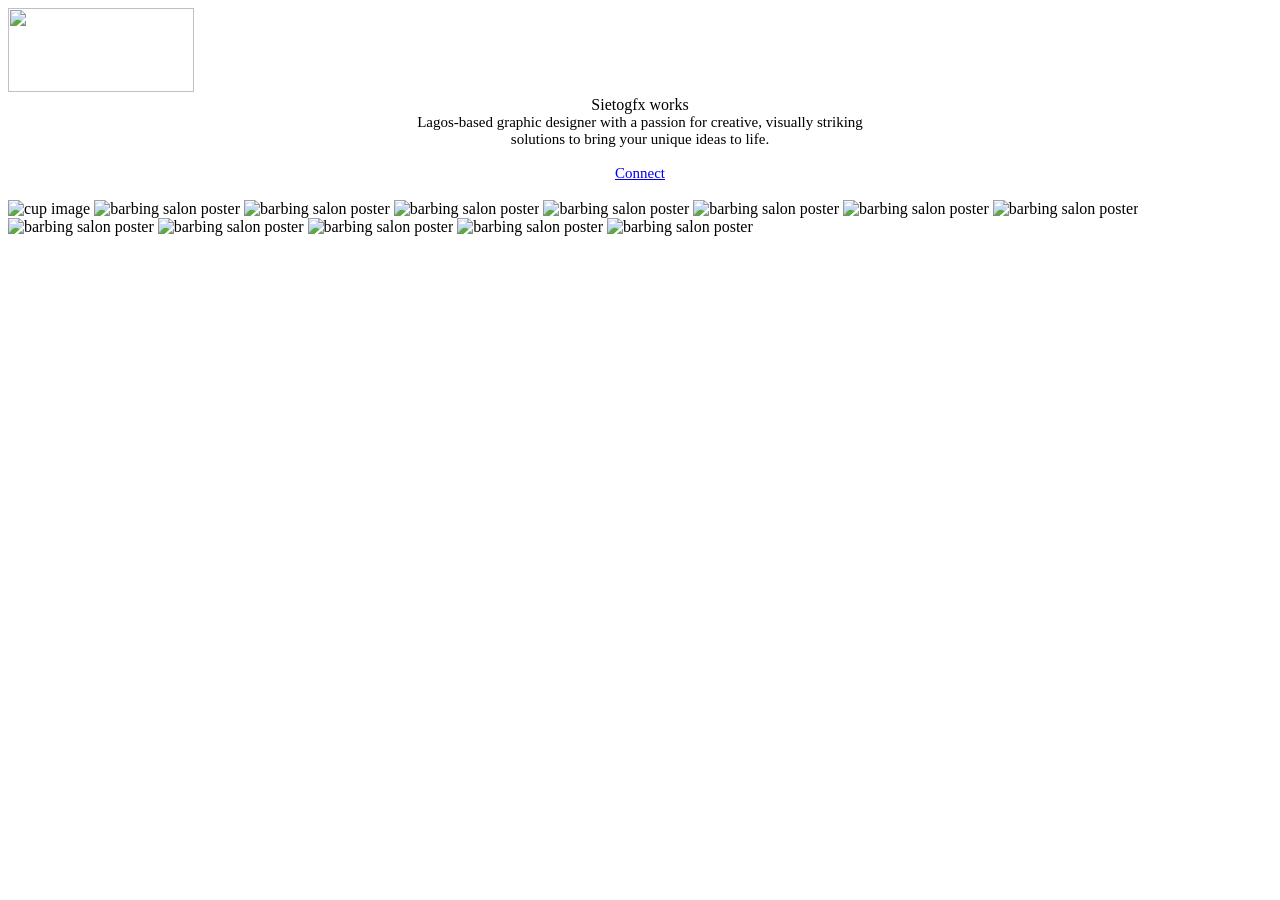
==== practice.html @ fb6d22ee "Add files via upload" ====
<!DOCTYPE html>
<header><img width="186px" height="83.75px" src="my logo.png"> </header>
<head>
    <link rel="stylesheet" type="text/css" href="style.css">
</head>
<body>
    <div style="text-align: center;">Sietogfx works</div>
    <div style="text-align: center;font-size: 15px;">Lagos-based graphic designer with a passion for creative, visually striking <br>solutions to bring your unique ideas to life.<br><br><font-size: 10px;></font-size:> <a href="https://wa.me/+2349028552907" class="shadow-button" target="_blank">Connect</a></div><br>
    <img width="391px" height="512px"  src="hnb.jpg" alt="cup image">
    <img width="391px" height="512px" src="barber.jpg" alt="barbing salon poster">
    <img width="391px" height="512px" src="my business card mockup.jpg" alt="barbing salon poster">
    <img width="391px" height="512px" src="rwb.jpg" alt="barbing salon poster">
    <img width="391px" height="512px" src="rhb.jpg" alt="barbing salon poster">
    <img width="391px" height="512px" src="rbc.jpg" alt="barbing salon poster">
    <img width="391px" height="512px" src="rtc.jpg" alt="barbing salon poster">
    <img width="391px" height="512px" src="kprince.jpg" alt="barbing salon poster">
    <img width="391px" height="512px" src="gearcrib poster.jpg" alt="barbing salon poster">
    <img width="391px" height="512px" src="elly kennelflyer.jpg" alt="barbing salon poster">
    <img width="782px" height="512px" src="HERBAL HONORABLE.jpg" alt="barbing salon poster">
    <img width="391px" height="512px" src="HONORABLE.jpg" alt="barbing salon poster">
    <img width="782px" height="512px" src="HERBAL JUICE.jpg" alt="barbing salon poster">
</body>
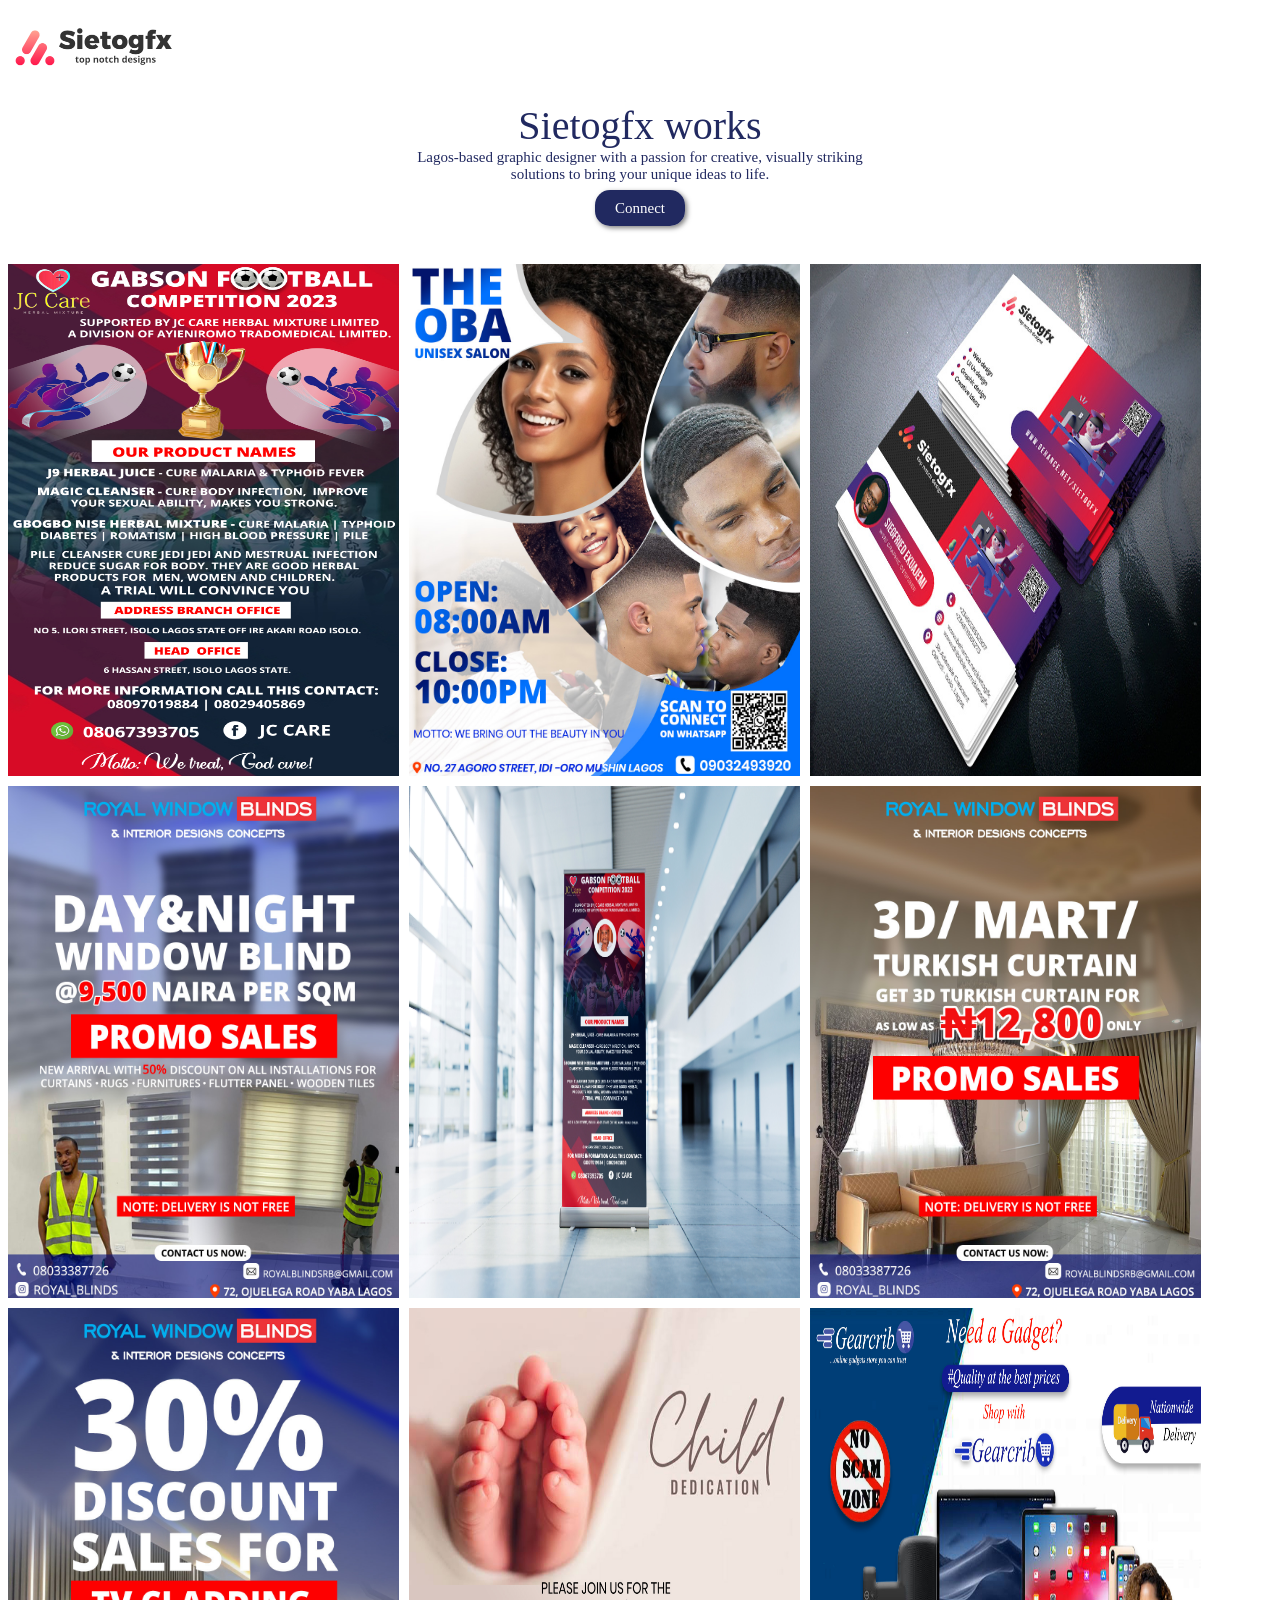
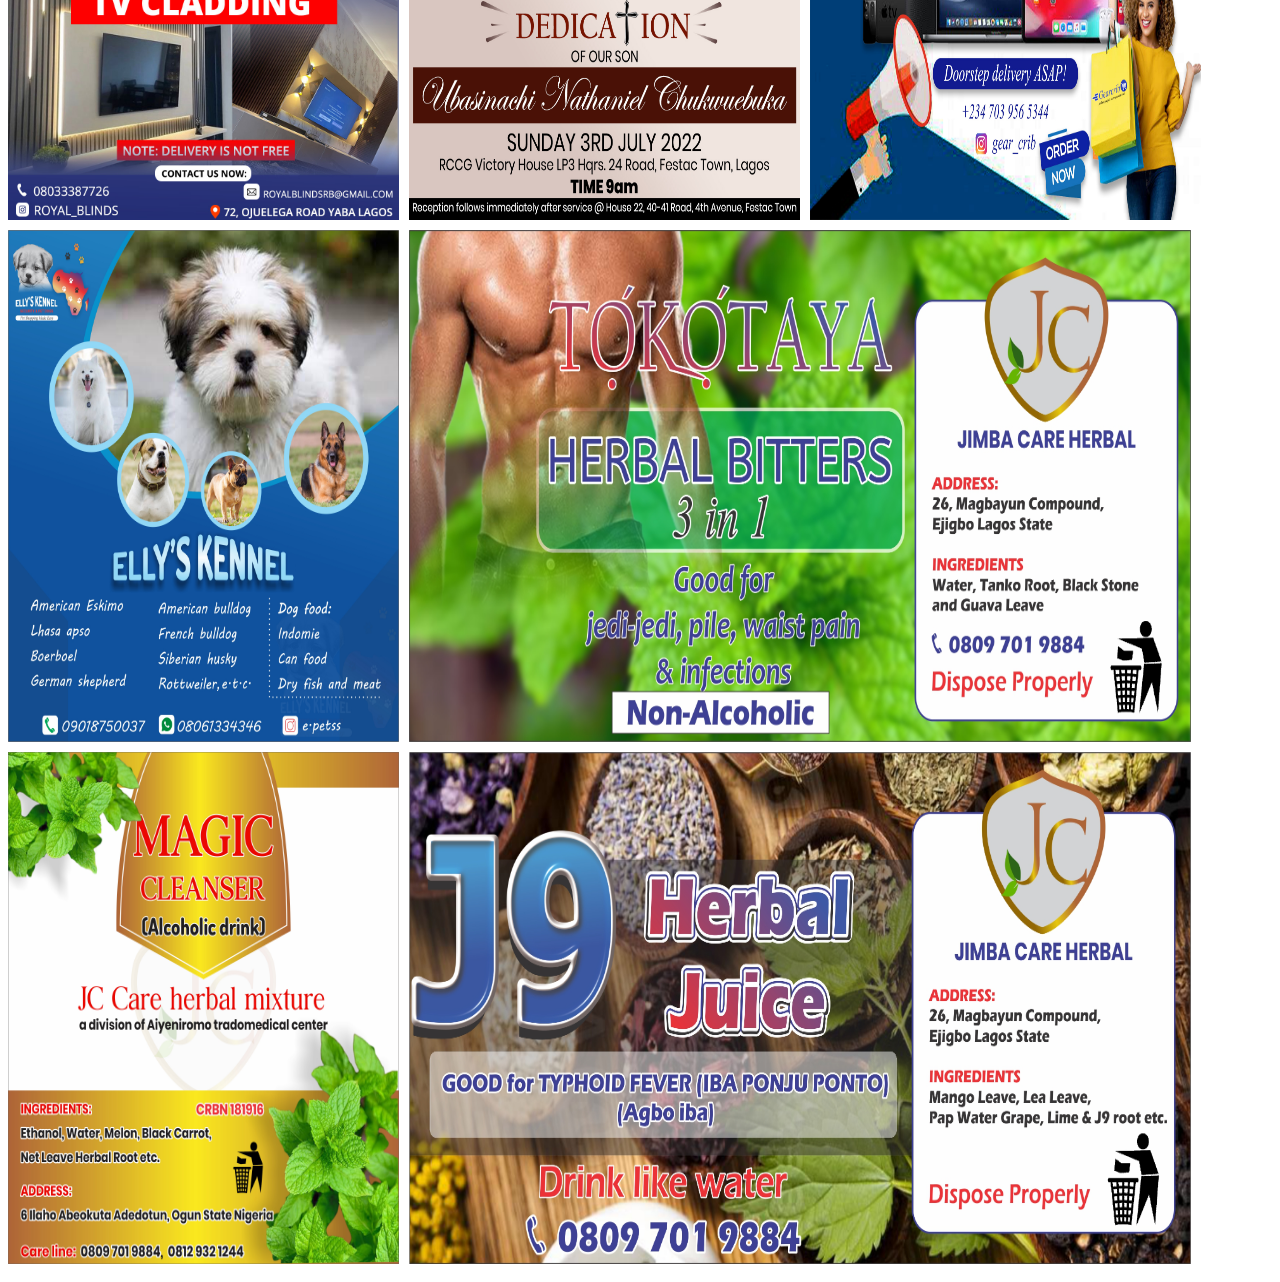
==== commit df9f08d7: "Update practice.html" ====
--- a/practice.html
+++ b/practice.html
@@ -1,22 +1,22 @@
 <!DOCTYPE html>
-<header><img width="186px" height="83.75px" src="my logo.png"> </header>
+<header><img width="186px" height="83.75px" src="works/my logo.png"> </header>
 <head>
-    <link rel="stylesheet" type="text/css" href="style.css">
+    <link rel="stylesheet" type="text/css" href="works/style.css">
 </head>
 <body>
     <div style="text-align: center;">Sietogfx works</div>
     <div style="text-align: center;font-size: 15px;">Lagos-based graphic designer with a passion for creative, visually striking <br>solutions to bring your unique ideas to life.<br><br><font-size: 10px;></font-size:> <a href="https://wa.me/+2349028552907" class="shadow-button" target="_blank">Connect</a></div><br>
-    <img width="391px" height="512px"  src="hnb.jpg" alt="cup image">
-    <img width="391px" height="512px" src="barber.jpg" alt="barbing salon poster">
-    <img width="391px" height="512px" src="my business card mockup.jpg" alt="barbing salon poster">
-    <img width="391px" height="512px" src="rwb.jpg" alt="barbing salon poster">
-    <img width="391px" height="512px" src="rhb.jpg" alt="barbing salon poster">
-    <img width="391px" height="512px" src="rbc.jpg" alt="barbing salon poster">
-    <img width="391px" height="512px" src="rtc.jpg" alt="barbing salon poster">
-    <img width="391px" height="512px" src="kprince.jpg" alt="barbing salon poster">
-    <img width="391px" height="512px" src="gearcrib poster.jpg" alt="barbing salon poster">
-    <img width="391px" height="512px" src="elly kennelflyer.jpg" alt="barbing salon poster">
-    <img width="782px" height="512px" src="HERBAL HONORABLE.jpg" alt="barbing salon poster">
-    <img width="391px" height="512px" src="HONORABLE.jpg" alt="barbing salon poster">
-    <img width="782px" height="512px" src="HERBAL JUICE.jpg" alt="barbing salon poster">
-</body>+    <img width="391px" height="512px"  src="works/hnb.jpg" alt="cup image">
+    <img width="391px" height="512px" src="works/barber.jpg" alt="barbing salon poster">
+    <img width="391px" height="512px" src="works/my business card mockup.jpg" alt="barbing salon poster">
+    <img width="391px" height="512px" src="works/rwb.jpg" alt="barbing salon poster">
+    <img width="391px" height="512px" src="works/rhb.jpg" alt="barbing salon poster">
+    <img width="391px" height="512px" src="works/rbc.jpg" alt="barbing salon poster">
+    <img width="391px" height="512px" src="works/rtc.jpg" alt="barbing salon poster">
+    <img width="391px" height="512px" src="works/kprince.jpg" alt="barbing salon poster">
+    <img width="391px" height="512px" src="works/gearcrib poster.jpg" alt="barbing salon poster">
+    <img width="391px" height="512px" src="works/elly kennelflyer.jpg" alt="barbing salon poster">
+    <img width="782px" height="512px" src="works/HERBAL HONORABLE.jpg" alt="barbing salon poster">
+    <img width="391px" height="512px" src="works/HONORABLE.jpg" alt="barbing salon poster">
+    <img width="782px" height="512px" src="works/HERBAL JUICE.jpg" alt="barbing salon poster">
+</body>
--- a/works/style.css
+++ b/works/style.css
@@ -0,0 +1,21 @@
+a {
+  text-decoration: none;
+}
+.shadow-button {
+background-color: #212960;
+color: #fff;
+padding: 10px 20px;
+border: none;
+border-radius: 15px;
+cursor: pointer;
+box-shadow: 2px 2px 5px rgba(0, 0, 0, 0.5);
+}
+
+.shadow-button:hover {
+background-color: #0056b3;
+}
+    body {
+        font-family: Open Sans semibold;
+        color:#212960;
+        font-size: 40px;
+    }
